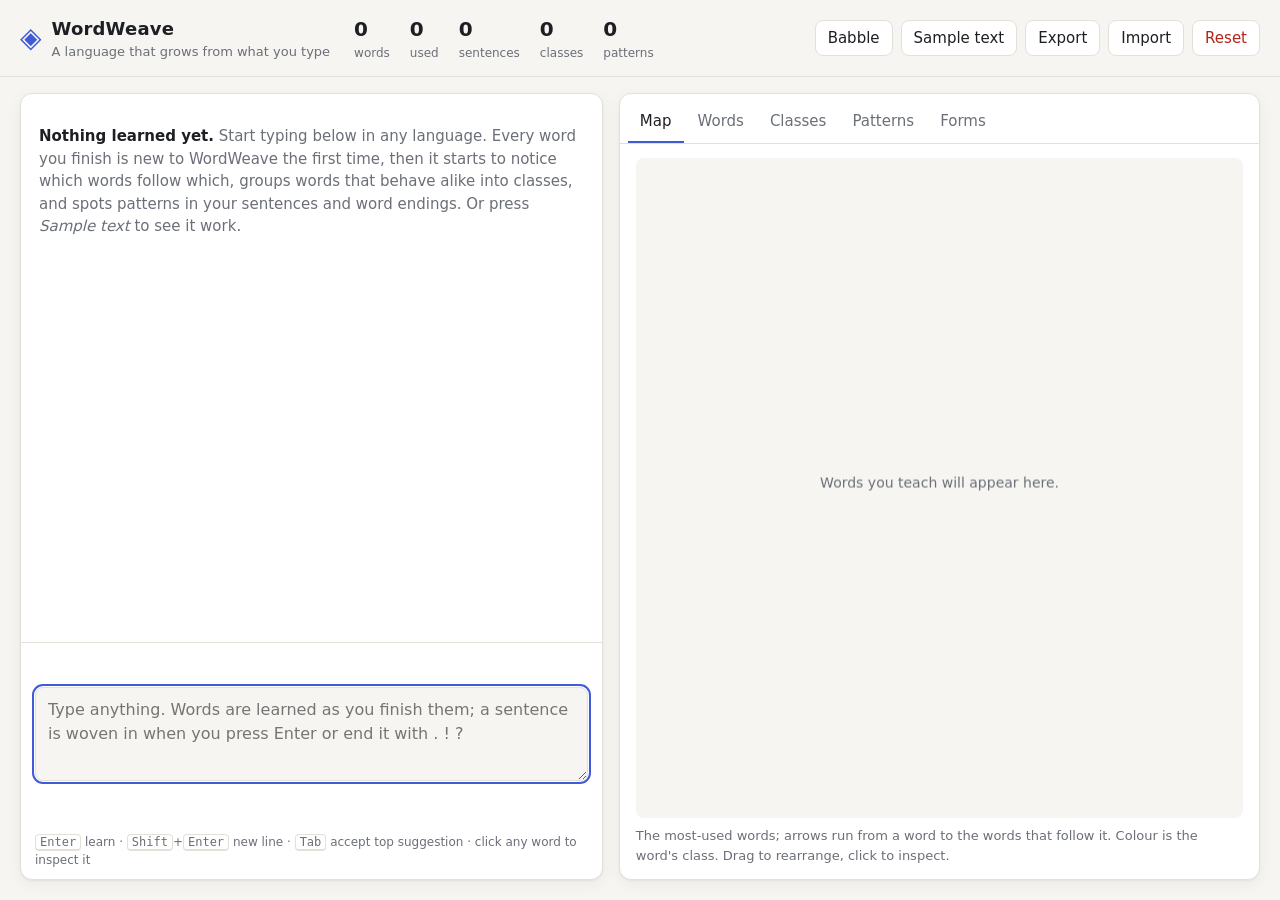
==== wordweave/index.html @ ec6636a3 "Add WordWeave: an app that learns words and language structure as you type A browser app with no dep" ====
<!doctype html>
<html lang="en">
<head>
  <meta charset="utf-8">
  <meta name="viewport" content="width=device-width, initial-scale=1">
  <title>WordWeave</title>
  <link rel="stylesheet" href="style.css">
</head>
<body>
  <header class="top">
    <div class="brand">
      <span class="logo" aria-hidden="true">◈</span>
      <div>
        <h1>WordWeave</h1>
        <p class="tagline">A language that grows from what you type</p>
      </div>
    </div>
    <dl class="stats" id="stats"></dl>
    <div class="actions">
      <button id="btn-babble" title="Make up a sentence from what has been learned">Babble</button>
      <button id="btn-sample" title="Teach a short sample text">Sample text</button>
      <button id="btn-export" title="Download the learned language as JSON">Export</button>
      <label class="button" title="Load a language exported earlier">Import<input type="file" id="file-import" accept=".json,application/json" hidden></label>
      <button id="btn-reset" class="danger" title="Forget everything">Reset</button>
    </div>
  </header>

  <main class="layout">
    <section class="teach panel" aria-label="Teach">
      <div class="transcript" id="transcript" aria-live="polite"></div>
      <div class="composer">
        <div class="live" id="live" aria-live="polite"></div>
        <textarea id="input" rows="3" autocomplete="off" spellcheck="false"
          placeholder="Type anything. Words are learned as you finish them; a sentence is woven in when you press Enter or end it with . ! ?"></textarea>
        <div class="suggest" id="suggest" aria-label="Suggestions"></div>
        <p class="hint"><kbd>Enter</kbd> learn · <kbd>Shift</kbd>+<kbd>Enter</kbd> new line · <kbd>Tab</kbd> accept top suggestion · click any word to inspect it</p>
      </div>
    </section>

    <section class="structure panel" aria-label="Language structure">
      <nav class="tabs" role="tablist">
        <button role="tab" data-tab="map" aria-selected="true">Map</button>
        <button role="tab" data-tab="words">Words</button>
        <button role="tab" data-tab="classes">Classes</button>
        <button role="tab" data-tab="patterns">Patterns</button>
        <button role="tab" data-tab="forms">Forms</button>
      </nav>
      <div class="tab-body" data-body="map">
        <canvas id="graph" aria-label="Map of words and the words that follow them"></canvas>
        <p class="caption">The most-used words; arrows run from a word to the words that follow it. Colour is the word's class. Drag to rearrange, click to inspect.</p>
      </div>
      <div class="tab-body" data-body="words" hidden>
        <div class="toolbar">
          <input type="search" id="word-filter" placeholder="Filter words…">
          <select id="word-sort">
            <option value="count">Most used</option>
            <option value="new">Newest</option>
            <option value="alpha">A–Z</option>
          </select>
        </div>
        <div id="word-list" class="word-list"></div>
      </div>
      <div class="tab-body" data-body="classes" hidden>
        <p class="caption">Words that turn up in the same surroundings are grouped into a class. No grammar is built in: these are discovered from your sentences and regrouped every time you teach more.</p>
        <div id="class-list"></div>
      </div>
      <div class="tab-body" data-body="patterns" hidden>
        <p class="caption">Your sentences rewritten as sequences of classes. Repeated patterns are the grammar WordWeave has inferred. <code>*</code> is a word not yet in any class.</p>
        <div id="pattern-list"></div>
      </div>
      <div class="tab-body" data-body="forms" hidden>
        <p class="caption">Endings and beginnings that turn one known word into another. An affix counts once it works on at least two different words.</p>
        <div id="forms-list"></div>
      </div>
    </section>
  </main>

  <aside class="drawer" id="drawer" hidden aria-label="Word details">
    <button class="close" id="drawer-close" aria-label="Close">×</button>
    <div id="drawer-body"></div>
  </aside>

  <div class="toasts" id="toasts" aria-live="polite"></div>

  <script src="lexicon.js"></script>
  <script src="app.js"></script>
</body>
</html>
---- wordweave/style.css ----
:root {
  --bg: #f6f5f1;
  --panel: #ffffff;
  --ink: #1d1f24;
  --muted: #6b6f78;
  --line: #e2e0d9;
  --accent: #3f5bd8;
  --accent-soft: #e6eafc;
  --new: #c2410c;
  --new-soft: #ffedd5;
  --danger: #b42318;
  --class-l: 40%;
  --shadow: 0 1px 2px rgba(0, 0, 0, .05), 0 4px 16px rgba(0, 0, 0, .05);
  color-scheme: light;
}

@media (prefers-color-scheme: dark) {
  :root {
    --bg: #14161b;
    --panel: #1c1f26;
    --ink: #e8e9ec;
    --muted: #9599a3;
    --line: #2d313b;
    --accent: #8fa2ff;
    --accent-soft: #252c48;
    --new: #fb923c;
    --new-soft: #3b2414;
    --danger: #f97066;
    --class-l: 70%;
    --shadow: none;
    color-scheme: dark;
  }
}

* { box-sizing: border-box; }

html, body { height: 100%; }

body {
  margin: 0;
  background: var(--bg);
  color: var(--ink);
  font: 15px/1.5 system-ui, -apple-system, "Segoe UI", Roboto, sans-serif;
  display: flex;
  flex-direction: column;
}

button, .button, input, select, textarea { font: inherit; color: inherit; }

button, .button {
  background: var(--panel);
  border: 1px solid var(--line);
  border-radius: 8px;
  padding: 6px 12px;
  cursor: pointer;
}
button:hover, .button:hover { border-color: var(--accent); }
button:focus-visible, .button:focus-within, textarea:focus-visible, input:focus-visible, select:focus-visible {
  outline: 2px solid var(--accent);
  outline-offset: 1px;
}
.danger { color: var(--danger); }

kbd {
  font: 12px ui-monospace, SFMono-Regular, Menlo, monospace;
  border: 1px solid var(--line);
  border-bottom-width: 2px;
  border-radius: 4px;
  padding: 0 4px;
}

code { font: 13px ui-monospace, SFMono-Regular, Menlo, monospace; }

/* ---- header ---- */
.top {
  display: flex;
  align-items: center;
  gap: 24px;
  flex-wrap: wrap;
  padding: 14px 20px;
  border-bottom: 1px solid var(--line);
}
.brand { display: flex; align-items: center; gap: 10px; }
.logo { font-size: 28px; color: var(--accent); }
h1 { font-size: 18px; margin: 0; letter-spacing: .01em; }
.tagline { margin: 0; color: var(--muted); font-size: 13px; }
.stats { display: flex; gap: 20px; margin: 0; flex: 1; flex-wrap: wrap; }
.stats div { display: flex; flex-direction: column; }
.stats dt { font-size: 12px; color: var(--muted); order: 2; }
.stats dd { margin: 0; font-size: 20px; font-weight: 600; font-variant-numeric: tabular-nums; }
.actions { display: flex; gap: 8px; flex-wrap: wrap; }

/* ---- layout ---- */
.layout {
  flex: 1;
  min-height: 0;
  display: grid;
  grid-template-columns: minmax(0, 1fr) minmax(0, 1.1fr);
  gap: 16px;
  padding: 16px 20px 20px;
}
.panel {
  background: var(--panel);
  border: 1px solid var(--line);
  border-radius: 12px;
  box-shadow: var(--shadow);
  min-height: 0;
  display: flex;
  flex-direction: column;
}

/* ---- teach ---- */
.transcript {
  flex: 1;
  overflow-y: auto;
  padding: 16px 18px;
  min-height: 160px;
}
.transcript .empty { color: var(--muted); }
.transcript .empty strong { color: var(--ink); }
.line { margin: 0 0 8px; }
.line.generated { color: var(--muted); font-style: italic; }
.line.generated::before { content: "babble · "; font-style: normal; font-size: 12px; }

.w {
  cursor: pointer;
  border-radius: 3px;
  color: hsl(var(--h, 0) 60% var(--class-l));
}
.w.unclassed { color: var(--ink); }
.w:hover { background: var(--accent-soft); }
.w.fresh {
  background: var(--new-soft);
  box-shadow: inset 0 -2px 0 var(--new);
  animation: pop .6s ease-out;
}
@keyframes pop {
  0% { transform: scale(1.25); }
  100% { transform: scale(1); }
}

.composer { border-top: 1px solid var(--line); padding: 12px 14px 10px; }
.live { min-height: 26px; display: flex; flex-wrap: wrap; gap: 4px; margin-bottom: 6px; }
.live .tok {
  font-size: 13px;
  padding: 1px 8px;
  border-radius: 999px;
  background: var(--bg);
  color: var(--muted);
}
.live .tok.new {
  background: var(--new-soft);
  color: var(--new);
  font-weight: 600;
  animation: pop .4s ease-out;
}
.live .tok.new::after { content: " new"; font-weight: 400; font-size: 11px; }
.live .tok.typing { border: 1px dashed var(--line); background: transparent; }

textarea {
  width: 100%;
  resize: vertical;
  border: 1px solid var(--line);
  border-radius: 8px;
  padding: 10px 12px;
  background: var(--bg);
  font-size: 16px;
}

.suggest { display: flex; gap: 6px; flex-wrap: wrap; min-height: 32px; margin-top: 8px; }
.suggest button {
  padding: 3px 10px;
  border-radius: 999px;
  font-size: 14px;
  background: var(--accent-soft);
  border-color: transparent;
}
.suggest button:first-child { border-color: var(--accent); }
.suggest .why { color: var(--muted); font-size: 11px; margin-left: 4px; }
.suggest .none { color: var(--muted); font-size: 13px; align-self: center; }
.hint { margin: 6px 0 0; color: var(--muted); font-size: 12px; }

/* ---- structure ---- */
.tabs { display: flex; gap: 2px; padding: 8px 8px 0; border-bottom: 1px solid var(--line); overflow-x: auto; }
.tabs button {
  border: none;
  border-bottom: 2px solid transparent;
  border-radius: 0;
  background: none;
  padding: 8px 12px;
  color: var(--muted);
}
.tabs button[aria-selected="true"] { color: var(--ink); border-bottom-color: var(--accent); }
.tab-body { flex: 1; min-height: 0; overflow-y: auto; padding: 14px 16px; display: flex; flex-direction: column; }
.tab-body[hidden] { display: none; }
.caption { color: var(--muted); font-size: 13px; margin: 0 0 12px; }
.tab-body[data-body="map"] .caption { margin: 8px 0 0; }
#graph { flex: 1; width: 100%; min-height: 320px; border-radius: 8px; background: var(--bg); touch-action: none; }

.toolbar { display: flex; gap: 8px; margin-bottom: 10px; }
.toolbar input { flex: 1; }
.toolbar input, .toolbar select {
  border: 1px solid var(--line);
  border-radius: 8px;
  padding: 6px 10px;
  background: var(--bg);
}

.word-list { display: flex; flex-wrap: wrap; gap: 6px; align-content: flex-start; }
.chip {
  display: inline-flex;
  align-items: baseline;
  gap: 6px;
  padding: 3px 10px;
  border: 1px solid var(--line);
  border-radius: 999px;
  cursor: pointer;
  background: var(--panel);
}
.chip:hover { border-color: var(--accent); }
.chip small { color: var(--muted); font-variant-numeric: tabular-nums; }

.card {
  border: 1px solid var(--line);
  border-radius: 10px;
  padding: 12px 14px;
  margin-bottom: 10px;
}
.card h3 { margin: 0 0 6px; font-size: 15px; display: flex; align-items: center; gap: 8px; }
.card h3 .dot { width: 10px; height: 10px; border-radius: 50%; background: hsl(var(--h) 60% var(--class-l)); }
.card h3 small { color: var(--muted); font-weight: 400; }
.card .members { display: flex; flex-wrap: wrap; gap: 4px 10px; margin-bottom: 6px; }
.card .rel { font-size: 13px; color: var(--muted); }
.card .rel b { color: var(--ink); font-weight: 600; }
.bar { height: 6px; border-radius: 3px; background: var(--accent-soft); margin-top: 6px; overflow: hidden; }
.bar span { display: block; height: 100%; background: var(--accent); }

.pattern { font: 14px ui-monospace, SFMono-Regular, Menlo, monospace; display: flex; flex-wrap: wrap; gap: 4px; margin-bottom: 4px; }
.pattern .tag { padding: 0 6px; border-radius: 4px; background: var(--bg); color: hsl(var(--h, 0) 60% var(--class-l)); font-weight: 600; }
.pattern .tag.star { color: var(--muted); }
.examples { font-size: 13px; color: var(--muted); margin: 0; padding-left: 18px; }

.empty-state { color: var(--muted); font-size: 14px; }

/* ---- drawer ---- */
.drawer {
  position: fixed;
  top: 0;
  right: 0;
  bottom: 0;
  width: min(380px, 100vw);
  background: var(--panel);
  border-left: 1px solid var(--line);
  box-shadow: -8px 0 24px rgba(0, 0, 0, .12);
  padding: 20px;
  overflow-y: auto;
  z-index: 10;
}
.drawer .close { position: absolute; top: 12px; right: 12px; font-size: 20px; line-height: 1; padding: 2px 10px; }
.drawer h2 { margin: 0 0 4px; font-size: 26px; }
.drawer .meta { color: var(--muted); font-size: 13px; margin: 0 0 14px; }
.drawer h4 { margin: 16px 0 6px; font-size: 12px; text-transform: uppercase; letter-spacing: .06em; color: var(--muted); }
.drawer .row { display: flex; flex-wrap: wrap; gap: 6px; }
.drawer .forget { margin-top: 22px; }
.pill { display: inline-block; font-size: 12px; padding: 1px 8px; border-radius: 999px; background: var(--accent-soft); margin-right: 4px; }

/* ---- toasts ---- */
.toasts { position: fixed; right: 20px; top: 84px; display: flex; align-items: flex-end; flex-direction: column; gap: 8px; z-index: 20; pointer-events: none; }
.toast {
  background: var(--ink);
  color: var(--bg);
  padding: 8px 14px;
  border-radius: 8px;
  font-size: 14px;
  box-shadow: var(--shadow);
  animation: rise .25s ease-out;
  max-width: min(560px, 90vw);
}
@keyframes rise { from { opacity: 0; transform: translateY(8px); } }

@media (max-width: 860px) {
  html, body { height: auto; }
  .layout { display: flex; flex-direction: column; padding: 12px 16px 16px; }
  .top { padding: 12px 16px; gap: 12px; }
  .stats { gap: 14px; }
  .transcript { flex: none; max-height: 40vh; }
  .structure { min-height: 480px; }
  #graph { min-height: 340px; }
  .toasts { top: auto; bottom: 16px; right: 16px; left: 16px; align-items: stretch; }
}

@media (prefers-reduced-motion: reduce) {
  *, *::before, *::after { animation: none !important; }
}
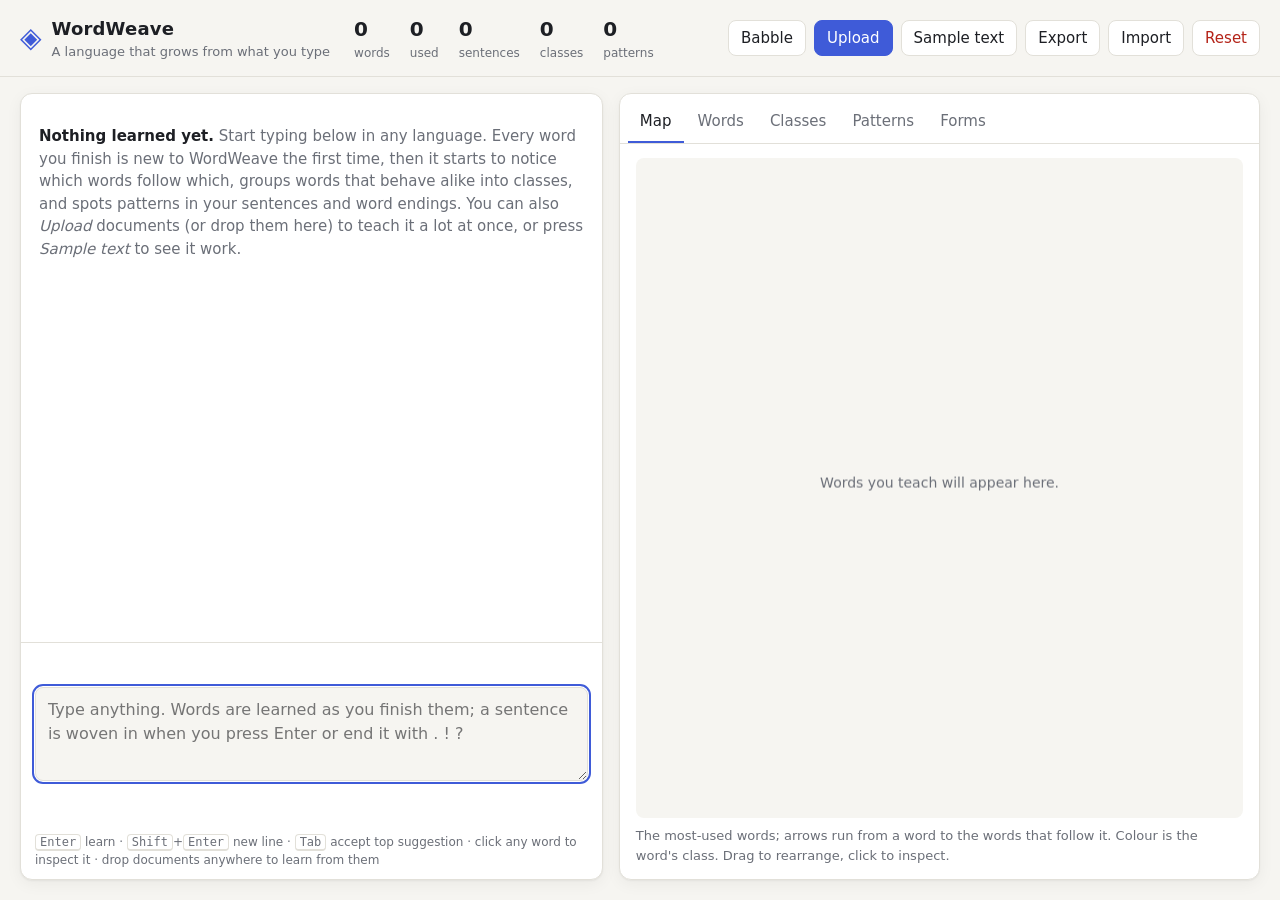
==== commit c1d9904a: "WordWeave: learn from uploaded documents Adds an Upload button and drag-and-drop anywhere on the pag" ====
--- a/wordweave/index.html
+++ b/wordweave/index.html
@@ -18,6 +18,7 @@
     <dl class="stats" id="stats"></dl>
     <div class="actions">
       <button id="btn-babble" title="Make up a sentence from what has been learned">Babble</button>
+      <label class="button primary" title="Teach it from documents: text, Markdown, HTML, CSV, subtitles, Word, OpenDocument, EPUB or PDF">Upload<input type="file" id="file-upload" multiple hidden></label>
       <button id="btn-sample" title="Teach a short sample text">Sample text</button>
       <button id="btn-export" title="Download the learned language as JSON">Export</button>
       <label class="button" title="Load a language exported earlier">Import<input type="file" id="file-import" accept=".json,application/json" hidden></label>
@@ -33,7 +34,7 @@
         <textarea id="input" rows="3" autocomplete="off" spellcheck="false"
           placeholder="Type anything. Words are learned as you finish them; a sentence is woven in when you press Enter or end it with . ! ?"></textarea>
         <div class="suggest" id="suggest" aria-label="Suggestions"></div>
-        <p class="hint"><kbd>Enter</kbd> learn · <kbd>Shift</kbd>+<kbd>Enter</kbd> new line · <kbd>Tab</kbd> accept top suggestion · click any word to inspect it</p>
+        <p class="hint"><kbd>Enter</kbd> learn · <kbd>Shift</kbd>+<kbd>Enter</kbd> new line · <kbd>Tab</kbd> accept top suggestion · click any word to inspect it · drop documents anywhere to learn from them</p>
       </div>
     </section>
 
@@ -81,8 +82,10 @@
   </aside>
 
   <div class="toasts" id="toasts" aria-live="polite"></div>
+  <div class="drop-overlay" aria-hidden="true"><div>Drop documents to teach WordWeave<small>Text, Markdown, HTML, CSV, subtitles, Word, OpenDocument, EPUB, PDF</small></div></div>
 
   <script src="lexicon.js"></script>
+  <script src="documents.js"></script>
   <script src="app.js"></script>
 </body>
 </html>
--- a/wordweave/style.css
+++ b/wordweave/style.css
@@ -15,7 +15,7 @@
 }
 
 @media (prefers-color-scheme: dark) {
-  :root {
+  :root:not([data-theme="light"]) {
     --bg: #14161b;
     --panel: #1c1f26;
     --ink: #e8e9ec;
@@ -32,6 +32,22 @@
   }
 }
 
+:root[data-theme="dark"] {
+  --bg: #14161b;
+  --panel: #1c1f26;
+  --ink: #e8e9ec;
+  --muted: #9599a3;
+  --line: #2d313b;
+  --accent: #8fa2ff;
+  --accent-soft: #252c48;
+  --new: #fb923c;
+  --new-soft: #3b2414;
+  --danger: #f97066;
+  --class-l: 70%;
+  --shadow: none;
+  color-scheme: dark;
+}
+
 * { box-sizing: border-box; }
 
 html, body { height: 100%; }
@@ -60,6 +76,8 @@
   outline-offset: 1px;
 }
 .danger { color: var(--danger); }
+.primary { background: var(--accent); border-color: var(--accent); color: var(--panel); }
+.primary:hover { filter: brightness(1.08); }
 
 kbd {
   font: 12px ui-monospace, SFMono-Regular, Menlo, monospace;
@@ -263,6 +281,56 @@
 .drawer .row { display: flex; flex-wrap: wrap; gap: 6px; }
 .drawer .forget { margin-top: 22px; }
 .pill { display: inline-block; font-size: 12px; padding: 1px 8px; border-radius: 999px; background: var(--accent-soft); margin-right: 4px; }
+
+/* ---- documents ---- */
+.line.doc {
+  border: 1px solid var(--line);
+  border-radius: 10px;
+  padding: 10px 12px;
+  margin: 4px 0 12px;
+  background: var(--bg);
+}
+.doc-head { display: flex; align-items: center; gap: 8px; overflow-wrap: anywhere; }
+.badge {
+  font-size: 11px;
+  text-transform: uppercase;
+  letter-spacing: .06em;
+  padding: 1px 6px;
+  border-radius: 4px;
+  background: var(--accent-soft);
+  color: var(--accent);
+  flex: none;
+}
+.doc-meta { font-size: 13px; color: var(--muted); }
+.doc-excerpt { margin: 6px 0; font-size: 13px; color: var(--muted); font-style: italic; }
+.doc-new { display: flex; flex-wrap: wrap; gap: 4px 8px; font-size: 14px; }
+.doc-new .more { color: var(--muted); font-size: 12px; align-self: center; }
+
+.drop-overlay {
+  display: none;
+  position: fixed;
+  inset: 0;
+  z-index: 30;
+  background: color-mix(in srgb, var(--bg) 80%, transparent);
+  align-items: center;
+  justify-content: center;
+  padding: 16px;
+  pointer-events: none;
+}
+.drop-overlay div {
+  border: 2px dashed var(--accent);
+  border-radius: 16px;
+  padding: 40px 48px;
+  background: var(--panel);
+  font-size: 20px;
+  font-weight: 600;
+  text-align: center;
+  display: flex;
+  flex-direction: column;
+  gap: 6px;
+}
+.drop-overlay small { font-size: 13px; font-weight: 400; color: var(--muted); }
+body.dropping .drop-overlay { display: flex; }
 
 /* ---- toasts ---- */
 .toasts { position: fixed; right: 20px; top: 84px; display: flex; align-items: flex-end; flex-direction: column; gap: 8px; z-index: 20; pointer-events: none; }
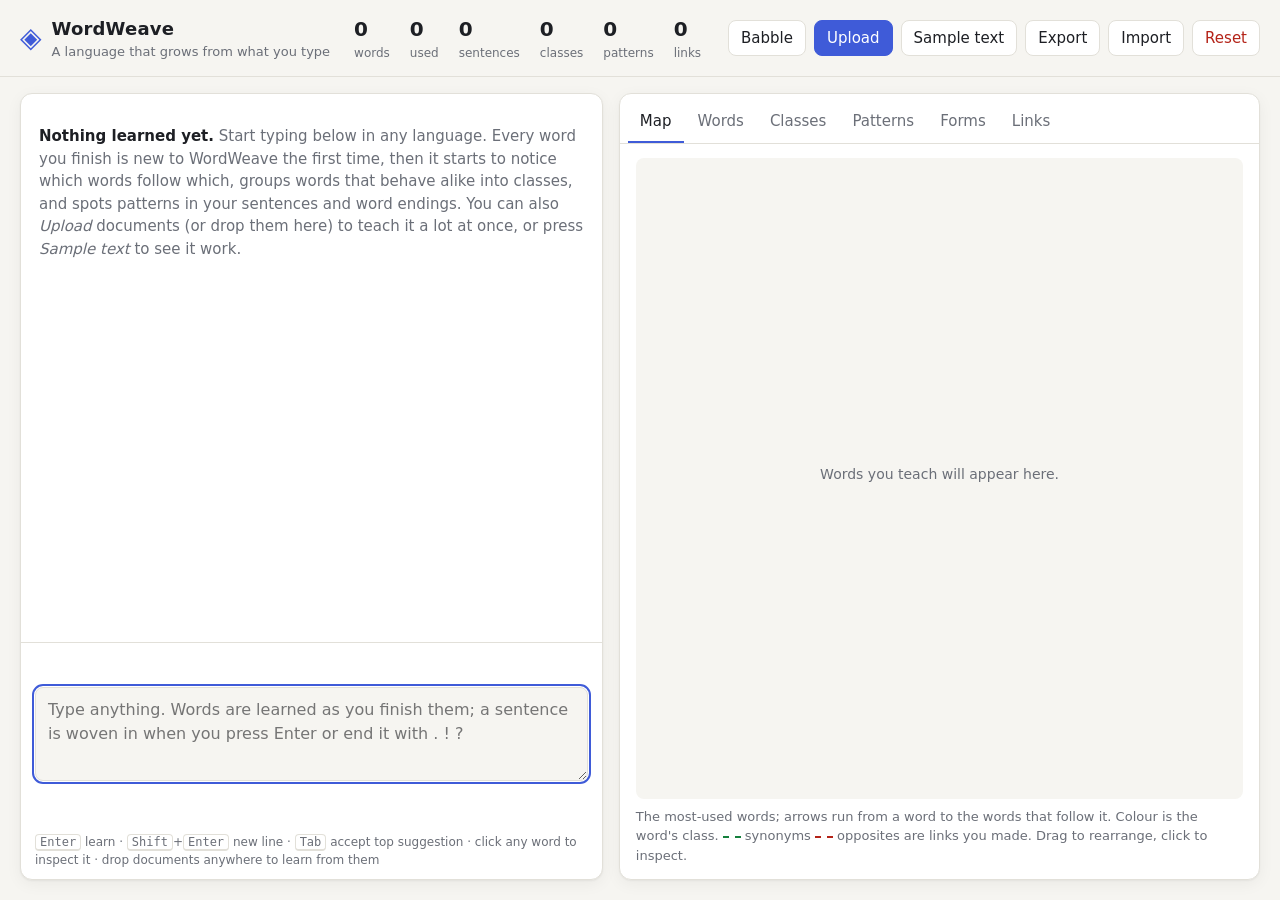
==== commit 1a075fe7: "WordWeave: link synonyms and antonyms by hand Adds a Links tab and link controls in each word's pane" ====
--- a/wordweave/index.html
+++ b/wordweave/index.html
@@ -18,10 +18,10 @@
     <dl class="stats" id="stats"></dl>
     <div class="actions">
       <button id="btn-babble" title="Make up a sentence from what has been learned">Babble</button>
-      <label class="button primary" title="Teach it from documents: text, Markdown, HTML, CSV, subtitles, Word, OpenDocument, EPUB or PDF">Upload<input type="file" id="file-upload" multiple hidden></label>
+      <button id="btn-upload" class="primary" title="Teach it from documents: text, Markdown, HTML, CSV, subtitles, Word, OpenDocument, EPUB or PDF">Upload</button>
       <button id="btn-sample" title="Teach a short sample text">Sample text</button>
       <button id="btn-export" title="Download the learned language as JSON">Export</button>
-      <label class="button" title="Load a language exported earlier">Import<input type="file" id="file-import" accept=".json,application/json" hidden></label>
+      <button id="btn-import" title="Load a language exported earlier">Import</button>
       <button id="btn-reset" class="danger" title="Forget everything">Reset</button>
     </div>
   </header>
@@ -45,10 +45,12 @@
         <button role="tab" data-tab="classes">Classes</button>
         <button role="tab" data-tab="patterns">Patterns</button>
         <button role="tab" data-tab="forms">Forms</button>
+        <button role="tab" data-tab="links">Links</button>
       </nav>
       <div class="tab-body" data-body="map">
         <canvas id="graph" aria-label="Map of words and the words that follow them"></canvas>
-        <p class="caption">The most-used words; arrows run from a word to the words that follow it. Colour is the word's class. Drag to rearrange, click to inspect.</p>
+        <p class="caption">The most-used words; arrows run from a word to the words that follow it. Colour is the word's class.
+          <span class="legend syn">synonyms</span> <span class="legend ant">opposites</span> are links you made. Drag to rearrange, click to inspect.</p>
       </div>
       <div class="tab-body" data-body="words" hidden>
         <div class="toolbar">
@@ -69,6 +71,20 @@
         <p class="caption">Your sentences rewritten as sequences of classes. Repeated patterns are the grammar WordWeave has inferred. <code>*</code> is a word not yet in any class.</p>
         <div id="pattern-list"></div>
       </div>
+      <div class="tab-body" data-body="links" hidden>
+        <p class="caption">Link words by hand. Synonyms chain together into groups (if <em>big</em> = <em>large</em> and <em>large</em> = <em>huge</em>, all three are one group).
+          Opposites carry across groups: if <em>hot</em> = <em>warm</em> and <em>hot</em> is the opposite of <em>cold</em>, then <em>warm</em> is too. Contradictions are refused.</p>
+        <form class="link-form" id="links-form" autocomplete="off">
+          <input id="links-a" list="vocab" placeholder="word" aria-label="First word" required>
+          <select id="links-type" aria-label="Link type">
+            <option value="synonym">is a synonym of</option>
+            <option value="antonym">is the opposite of</option>
+          </select>
+          <input id="links-b" list="vocab" placeholder="word" aria-label="Second word" required>
+          <button type="submit" class="primary">Link</button>
+        </form>
+        <div id="links-list"></div>
+      </div>
       <div class="tab-body" data-body="forms" hidden>
         <p class="caption">Endings and beginnings that turn one known word into another. An affix counts once it works on at least two different words.</p>
         <div id="forms-list"></div>
@@ -81,6 +97,10 @@
     <div id="drawer-body"></div>
   </aside>
 
+  <!-- Off-screen rather than display:none: some browsers (iOS Safari, in-app browsers) won't open a picker for a hidden input. -->
+  <input type="file" id="file-upload" class="offscreen" multiple tabindex="-1" aria-hidden="true">
+  <input type="file" id="file-import" class="offscreen" accept=".json,application/json" tabindex="-1" aria-hidden="true">
+  <datalist id="vocab"></datalist>
   <div class="toasts" id="toasts" aria-live="polite"></div>
   <div class="drop-overlay" aria-hidden="true"><div>Drop documents to teach WordWeave<small>Text, Markdown, HTML, CSV, subtitles, Word, OpenDocument, EPUB, PDF</small></div></div>
 
--- a/wordweave/style.css
+++ b/wordweave/style.css
@@ -9,6 +9,7 @@
   --new: #c2410c;
   --new-soft: #ffedd5;
   --danger: #b42318;
+  --syn: #15803d;
   --class-l: 40%;
   --shadow: 0 1px 2px rgba(0, 0, 0, .05), 0 4px 16px rgba(0, 0, 0, .05);
   color-scheme: light;
@@ -26,6 +27,7 @@
     --new: #fb923c;
     --new-soft: #3b2414;
     --danger: #f97066;
+    --syn: #4ade80;
     --class-l: 70%;
     --shadow: none;
     color-scheme: dark;
@@ -43,6 +45,7 @@
   --new: #fb923c;
   --new-soft: #3b2414;
   --danger: #f97066;
+  --syn: #4ade80;
   --class-l: 70%;
   --shadow: none;
   color-scheme: dark;
@@ -75,7 +78,9 @@
   outline: 2px solid var(--accent);
   outline-offset: 1px;
 }
+.offscreen { position: fixed; left: -10000px; top: 0; width: 1px; height: 1px; opacity: 0; }
 .danger { color: var(--danger); }
+.danger.armed { background: var(--danger); border-color: var(--danger); color: var(--panel); }
 .primary { background: var(--accent); border-color: var(--accent); color: var(--panel); }
 .primary:hover { filter: brightness(1.08); }
 
@@ -282,6 +287,44 @@
 .drawer .forget { margin-top: 22px; }
 .pill { display: inline-block; font-size: 12px; padding: 1px 8px; border-radius: 999px; background: var(--accent-soft); margin-right: 4px; }
 
+/* ---- links ---- */
+.link-form { display: flex; flex-wrap: wrap; gap: 8px; align-items: center; margin-bottom: 14px; }
+.link-form input, .link-form select {
+  border: 1px solid var(--line);
+  border-radius: 8px;
+  padding: 6px 10px;
+  background: var(--bg);
+  min-width: 0;
+}
+.link-form input { flex: 1 1 110px; }
+.drawer .link-form input { flex-basis: 100%; }
+.unlink {
+  border: none;
+  background: none;
+  padding: 0 2px;
+  margin-left: -2px;
+  color: var(--muted);
+  font-size: 15px;
+  line-height: 1;
+}
+.unlink:hover { color: var(--danger); }
+.chip.syn { border-color: var(--syn); }
+.chip.ant { border-color: var(--danger); }
+.chip.inferred { border-style: dashed; }
+.pairs { display: flex; flex-direction: column; gap: 6px; }
+.pair { display: flex; flex-wrap: wrap; align-items: center; gap: 6px; }
+.pair .vs { color: var(--danger); font-weight: 600; }
+.legend { white-space: nowrap; }
+.legend::before {
+  content: "";
+  display: inline-block;
+  width: 18px;
+  margin-right: 4px;
+  vertical-align: middle;
+  border-top: 2px dashed var(--syn);
+}
+.legend.ant::before { border-top-color: var(--danger); }
+
 /* ---- documents ---- */
 .line.doc {
   border: 1px solid var(--line);
